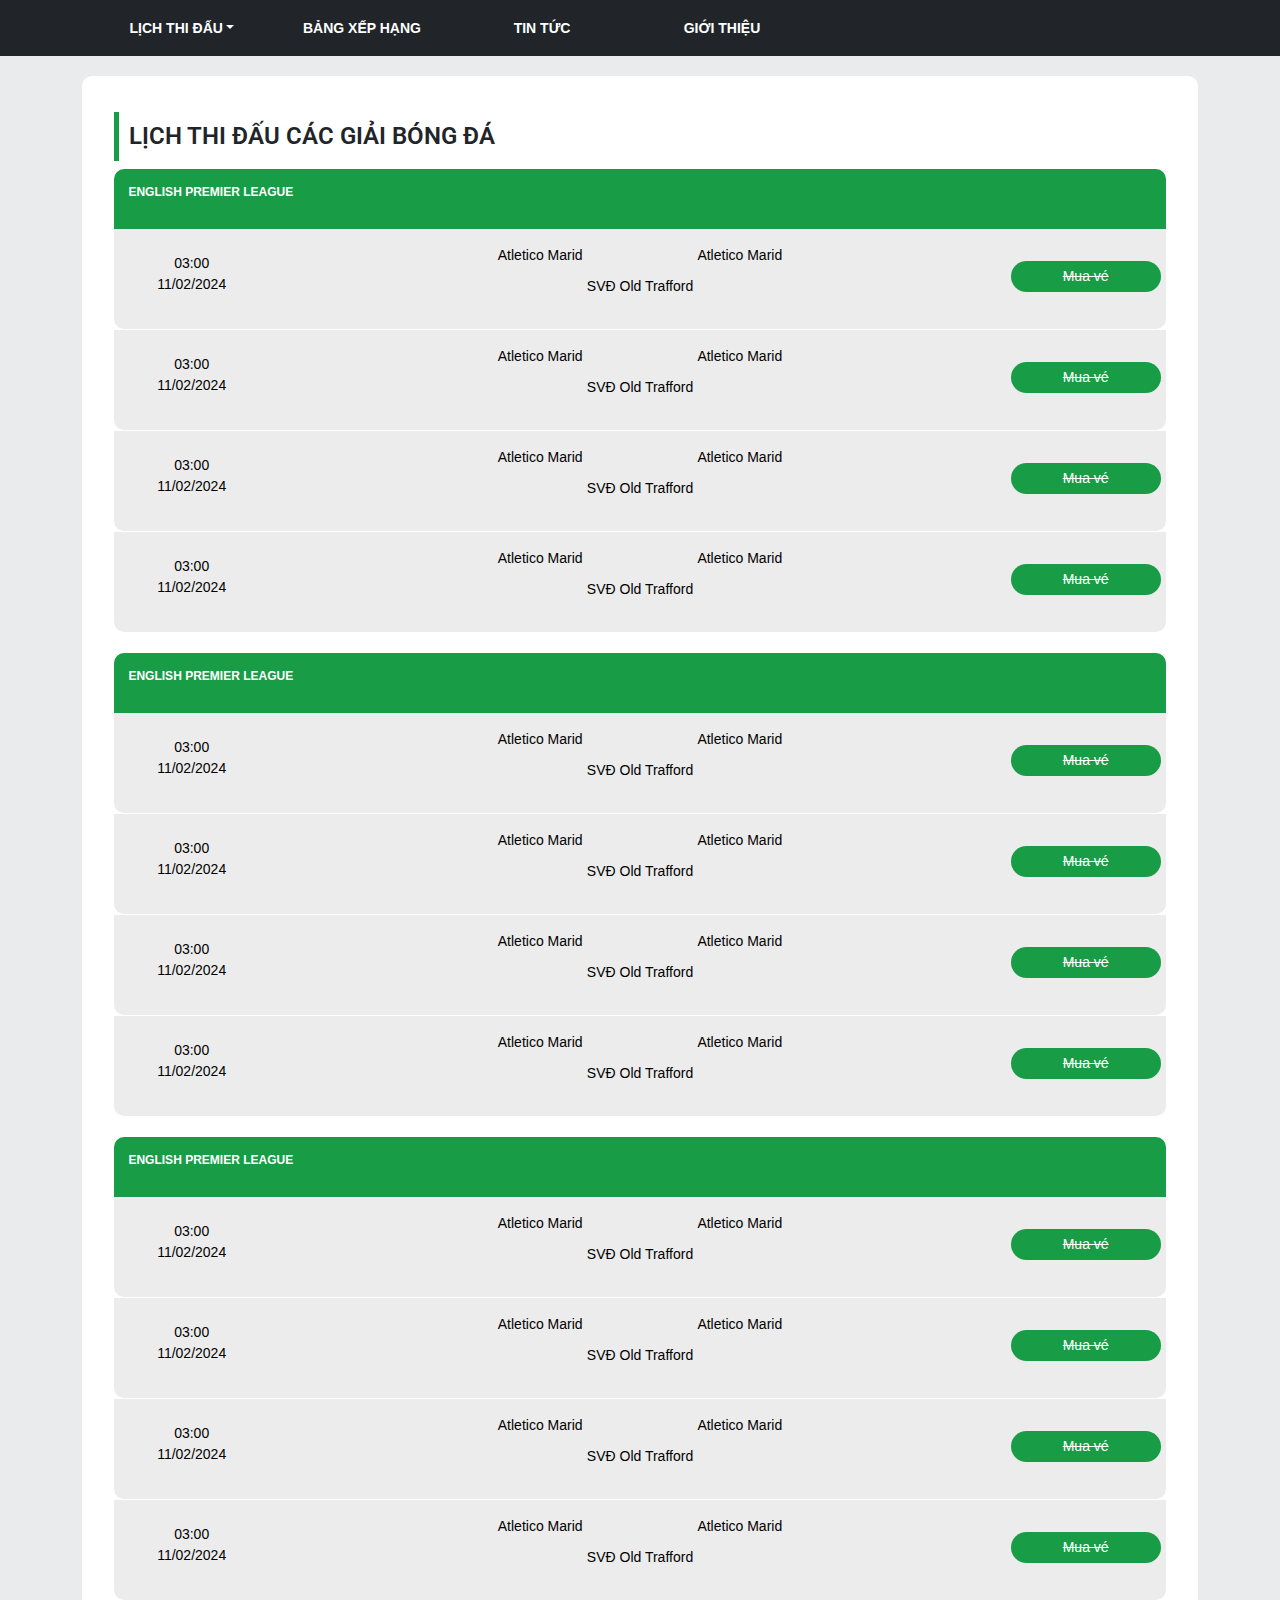
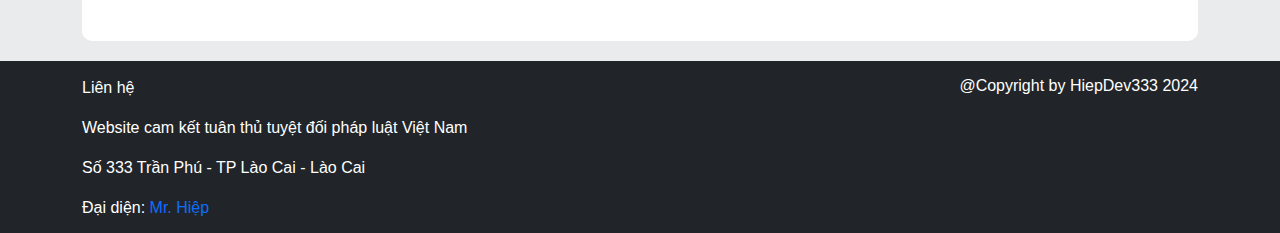
==== lichdaubongda.html @ 5869b5a8 "Add files via upload" ====
<!DOCTYPE html>
<html lang="en">

<head>
    <meta charset="UTF-8">
    <meta name="viewport" content="width=device-width, initial-scale=1.0">
    <link href="https://cdn.jsdelivr.net/npm/bootstrap@5.3.2/dist/css/bootstrap.min.css" rel="stylesheet">
    <script src="https://kit.fontawesome.com/8523ac658c.js" crossorigin="anonymous"></script>
    <link href='https://fonts.googleapis.com/css?family=Roboto' rel='stylesheet'>
    <script src="https://cdn.jsdelivr.net/npm/bootstrap@5.3.2/dist/js/bootstrap.bundle.min.js"></script>
    <link rel="stylesheet" href="./style.css">
    <link rel="shortcut icon" href="./image/slide-img-2.png" type="image/x-icon">
    <script src="./script.js"></script>
    <script src="./node_modules/jquery/dist/jquery.js"></script>
    <script src="https://cdnjs.cloudflare.com/ajax/libs/axios/0.21.1/axios.min.js"></script>
    <title>SportBookTV</title>
</head>

<body class="container-fluid">
    <header id="head-content" class="container-fluid">
        <nav
            class="navbar navbar-expand-sm bg-dark navbar-dark fixed-top justify-content-center text-uppercase h4 nav-text-editor">
            <div class="container">
                <a href="./index.html"><img id="logo" src="./image/logo.png" alt=""></a>
                <button class="navbar-toggler" type="button" data-bs-toggle="collapse"
                    data-bs-target="#collapsibleNavbar">
                    <span class="navbar-toggler-icon"></span>
                </button>
                <div class="collapse navbar-collapse " id="collapsibleNavbar">
                    <ul class="navbar-nav">
                        <li class="nav-item dropdown">
                            <a class="nav-link dropdown-toggle text-white" href="#" role="button"
                                data-bs-toggle="dropdown">Lịch thi đấu</a>
                            <ul class="dropdown-menu">
                                <li><a class="dropdown-item" href="./lichdaubongda.html">Bóng đá</a></li>
                                <li><a class="dropdown-item" href="./lichdaubongro.html">Bóng rổ</a></li>
                                <li><a class="dropdown-item" href="#">Bóng chuyển</a></li>
                                <li><a class="dropdown-item" href="#">Đua xe F1</a></li>
                                <li><a class="dropdown-item" href="#">Moto GP</a></li>
                                <li><a class="dropdown-item" href="#">Tenis</a></li>
                                <li><a class="dropdown-item" href="#">Cờ vua</a></li>
                                <li><a class="dropdown-item" href="#">Đấu kiếm</a></li>
                            </ul>
                        </li>
                        <li class="nav-item">
                            <a class="nav-link text-white" href="./xephang.html">Bảng xếp hạng</a>
                        </li>
                        <li class="nav-item">
                            <a class="nav-link text-white" href="#">Tin tức</a>
                        </li>
                        <li class="nav-item text-white">
                            <a class="nav-link text-white" href="#">Giới thiệu</a>
                        </li>
                    </ul>
                </div>
            </div>
        </nav>
    </header>

    <section id="main-content" class="container">
        <div class="description-img-football container">
            <img class="img-des container" src="./image/football-des.png" alt="">
        </div>
        <div class="wrap-gen">
            <div class="notify container">
                <div class="frame frame-football">
                    <h4>Lịch thi đấu các giải bóng đá</h4>
                </div>
            </div>
            <div class="match-content container">
                <div class="head-match head-match-football">
                    <span>
                        <img src="https://img0.aiscore.com/football/competition/6b38f4015a6b3309ad9462e6ce27ae99.png!w30"
                            alt="">
                    </span>
                    <span class="head-match-text">English Premier League</span>
                </div>
                <div class="item-match">
                    <a class="item-match-link" href="">
                        <div class="item-match-main">
                            <div class="row item-match-general">
                                <div class="col col-2 item-match-col">
                                    <div class="item-match-this-xs match-time">
                                        <div>03:00</div>
                                        <div>11/02/2024</div>
                                    </div>
                                </div>
                                <div class="col item-match-col">
                                    <div class="item-match-this">
                                        <span>Atletico Marid</span>
                                        <span>
                                            <img src="https://img0.aiscore.com/football/team/15f730f481d1ae7c75c1d28ee2862adc.png!w40"
                                                alt="">
                                        </span>
                                        <span class="fb-field">
                                            <img class="fb-field-img" src="./image/fb-field.png" alt="">
                                        </span>
                                        <span>
                                            <img src="https://img0.aiscore.com/football/team/15f730f481d1ae7c75c1d28ee2862adc.png!w40"
                                                alt="">
                                        </span>
                                        <span>Atletico Marid</span>
                                    </div>
                                    <div class="fidel-text">
                                        SVĐ Old Trafford
                                    </div>
                                </div>
                                <div class="col item-match-col col-2">
                                    <button class="item-match-btn item-match-btn-football ticket-none"><span>Mua
                                            vé</span></button>
                                </div>
                            </div>
                        </div>
                    </a>
                </div>
                <div class="item-match">
                    <a class="item-match-link" href="">
                        <div class="item-match-main">
                            <div class="row item-match-general">
                                <div class="col col-2 item-match-col">
                                    <div class="item-match-this-xs match-time">
                                        <div>03:00</div>
                                        <div>11/02/2024</div>
                                    </div>
                                </div>
                                <div class="col item-match-col">
                                    <div class="item-match-this">
                                        <span>Atletico Marid</span>
                                        <span>
                                            <img src="https://img0.aiscore.com/football/team/15f730f481d1ae7c75c1d28ee2862adc.png!w40"
                                                alt="">
                                        </span>
                                        <span class="fb-field">
                                            <img class="fb-field-img" src="./image/fb-field.png" alt="">
                                        </span>
                                        <span>
                                            <img src="https://img0.aiscore.com/football/team/15f730f481d1ae7c75c1d28ee2862adc.png!w40"
                                                alt="">
                                        </span>
                                        <span>Atletico Marid</span>
                                    </div>
                                    <div class="fidel-text">
                                        SVĐ Old Trafford
                                    </div>
                                </div>
                                <div class="col item-match-col col-2">
                                    <button class="item-match-btn item-match-btn-football ticket-none"><span>Mua
                                            vé</span></button>
                                </div>
                            </div>
                        </div>
                    </a>
                </div>
                <div class="item-match">
                    <a class="item-match-link" href="">
                        <div class="item-match-main">
                            <div class="row item-match-general">
                                <div class="col col-2 item-match-col">
                                    <div class="item-match-this-xs match-time">
                                        <div>03:00</div>
                                        <div>11/02/2024</div>
                                    </div>
                                </div>
                                <div class="col item-match-col">
                                    <div class="item-match-this">
                                        <span>Atletico Marid</span>
                                        <span>
                                            <img src="https://img0.aiscore.com/football/team/15f730f481d1ae7c75c1d28ee2862adc.png!w40"
                                                alt="">
                                        </span>
                                        <span class="fb-field">
                                            <img class="fb-field-img" src="./image/fb-field.png" alt="">
                                        </span>
                                        <span>
                                            <img src="https://img0.aiscore.com/football/team/15f730f481d1ae7c75c1d28ee2862adc.png!w40"
                                                alt="">
                                        </span>
                                        <span>Atletico Marid</span>
                                    </div>
                                    <div class="fidel-text">
                                        SVĐ Old Trafford
                                    </div>
                                </div>
                                <div class="col item-match-col col-2">
                                    <button class="item-match-btn item-match-btn-football ticket-none"><span>Mua
                                            vé</span></button>
                                </div>
                            </div>
                        </div>
                    </a>
                </div>
                <div class="item-match">
                    <a class="item-match-link" href="">
                        <div class="item-match-main">
                            <div class="row item-match-general">
                                <div class="col col-2 item-match-col">
                                    <div class="item-match-this-xs match-time">
                                        <div>03:00</div>
                                        <div>11/02/2024</div>
                                    </div>
                                </div>
                                <div class="col item-match-col">
                                    <div class="item-match-this">
                                        <span>Atletico Marid</span>
                                        <span>
                                            <img src="https://img0.aiscore.com/football/team/15f730f481d1ae7c75c1d28ee2862adc.png!w40"
                                                alt="">
                                        </span>
                                        <span class="fb-field">
                                            <img class="fb-field-img" src="./image/fb-field.png" alt="">
                                        </span>
                                        <span>
                                            <img src="https://img0.aiscore.com/football/team/15f730f481d1ae7c75c1d28ee2862adc.png!w40"
                                                alt="">
                                        </span>
                                        <span>Atletico Marid</span>
                                    </div>
                                    <div class="fidel-text">
                                        SVĐ Old Trafford
                                    </div>
                                </div>
                                <div class="col item-match-col col-2">
                                    <button class="item-match-btn item-match-btn-football ticket-none"><span>Mua
                                            vé</span></button>
                                </div>
                            </div>
                        </div>
                    </a>
                </div>
            </div>
            <div class="match-content container">
                <div class="head-match head-match-football">
                    <span>
                        <img src="https://img0.aiscore.com/football/competition/6b38f4015a6b3309ad9462e6ce27ae99.png!w30"
                            alt="">
                    </span>
                    <span class="head-match-text">English Premier League</span>
                </div>
                <div class="item-match">
                    <a class="item-match-link" href="">
                        <div class="item-match-main">
                            <div class="row item-match-general">
                                <div class="col col-2 item-match-col">
                                    <div class="item-match-this-xs match-time">
                                        <div>03:00</div>
                                        <div>11/02/2024</div>
                                    </div>
                                </div>
                                <div class="col item-match-col">
                                    <div class="item-match-this">
                                        <span>Atletico Marid</span>
                                        <span>
                                            <img src="https://img0.aiscore.com/football/team/15f730f481d1ae7c75c1d28ee2862adc.png!w40"
                                                alt="">
                                        </span>
                                        <span class="fb-field">
                                            <img class="fb-field-img" src="./image/fb-field.png" alt="">
                                        </span>
                                        <span>
                                            <img src="https://img0.aiscore.com/football/team/15f730f481d1ae7c75c1d28ee2862adc.png!w40"
                                                alt="">
                                        </span>
                                        <span>Atletico Marid</span>
                                    </div>
                                    <div class="fidel-text">
                                        SVĐ Old Trafford
                                    </div>
                                </div>
                                <div class="col item-match-col col-2">
                                    <button class="item-match-btn item-match-btn-football ticket-none"><span>Mua
                                            vé</span></button>
                                </div>
                            </div>
                        </div>
                    </a>
                </div>
                <div class="item-match">
                    <a class="item-match-link" href="">
                        <div class="item-match-main">
                            <div class="row item-match-general">
                                <div class="col col-2 item-match-col">
                                    <div class="item-match-this-xs match-time">
                                        <div>03:00</div>
                                        <div>11/02/2024</div>
                                    </div>
                                </div>
                                <div class="col item-match-col">
                                    <div class="item-match-this">
                                        <span>Atletico Marid</span>
                                        <span>
                                            <img src="https://img0.aiscore.com/football/team/15f730f481d1ae7c75c1d28ee2862adc.png!w40"
                                                alt="">
                                        </span>
                                        <span class="fb-field">
                                            <img class="fb-field-img" src="./image/fb-field.png" alt="">
                                        </span>
                                        <span>
                                            <img src="https://img0.aiscore.com/football/team/15f730f481d1ae7c75c1d28ee2862adc.png!w40"
                                                alt="">
                                        </span>
                                        <span>Atletico Marid</span>
                                    </div>
                                    <div class="fidel-text">
                                        SVĐ Old Trafford
                                    </div>
                                </div>
                                <div class="col item-match-col col-2">
                                    <button class="item-match-btn item-match-btn-football ticket-none"><span>Mua
                                            vé</span></button>
                                </div>
                            </div>
                        </div>
                    </a>
                </div>
                <div class="item-match">
                    <a class="item-match-link" href="">
                        <div class="item-match-main">
                            <div class="row item-match-general">
                                <div class="col col-2 item-match-col">
                                    <div class="item-match-this-xs match-time">
                                        <div>03:00</div>
                                        <div>11/02/2024</div>
                                    </div>
                                </div>
                                <div class="col item-match-col">
                                    <div class="item-match-this">
                                        <span>Atletico Marid</span>
                                        <span>
                                            <img src="https://img0.aiscore.com/football/team/15f730f481d1ae7c75c1d28ee2862adc.png!w40"
                                                alt="">
                                        </span>
                                        <span class="fb-field">
                                            <img class="fb-field-img" src="./image/fb-field.png" alt="">
                                        </span>
                                        <span>
                                            <img src="https://img0.aiscore.com/football/team/15f730f481d1ae7c75c1d28ee2862adc.png!w40"
                                                alt="">
                                        </span>
                                        <span>Atletico Marid</span>
                                    </div>
                                    <div class="fidel-text">
                                        SVĐ Old Trafford
                                    </div>
                                </div>
                                <div class="col item-match-col col-2">
                                    <button class="item-match-btn item-match-btn-football ticket-none"><span>Mua
                                            vé</span></button>
                                </div>
                            </div>
                        </div>
                    </a>
                </div>
                <div class="item-match">
                    <a class="item-match-link" href="">
                        <div class="item-match-main">
                            <div class="row item-match-general">
                                <div class="col col-2 item-match-col">
                                    <div class="item-match-this-xs match-time">
                                        <div>03:00</div>
                                        <div>11/02/2024</div>
                                    </div>
                                </div>
                                <div class="col item-match-col">
                                    <div class="item-match-this">
                                        <span>Atletico Marid</span>
                                        <span>
                                            <img src="https://img0.aiscore.com/football/team/15f730f481d1ae7c75c1d28ee2862adc.png!w40"
                                                alt="">
                                        </span>
                                        <span class="fb-field">
                                            <img class="fb-field-img" src="./image/fb-field.png" alt="">
                                        </span>
                                        <span>
                                            <img src="https://img0.aiscore.com/football/team/15f730f481d1ae7c75c1d28ee2862adc.png!w40"
                                                alt="">
                                        </span>
                                        <span>Atletico Marid</span>
                                    </div>
                                    <div class="fidel-text">
                                        SVĐ Old Trafford
                                    </div>
                                </div>
                                <div class="col item-match-col col-2">
                                    <button class="item-match-btn item-match-btn-football ticket-none"><span>Mua
                                            vé</span></button>
                                </div>
                            </div>
                        </div>
                    </a>
                </div>
            </div>
            <div class="match-content container">
                <div class="head-match head-match-football">
                    <span>
                        <img src="https://img0.aiscore.com/football/competition/6b38f4015a6b3309ad9462e6ce27ae99.png!w30"
                            alt="">
                    </span>
                    <span class="head-match-text">English Premier League</span>
                </div>
                <div class="item-match">
                    <a class="item-match-link" href="">
                        <div class="item-match-main">
                            <div class="row item-match-general">
                                <div class="col col-2 item-match-col">
                                    <div class="item-match-this-xs match-time">
                                        <div>03:00</div>
                                        <div>11/02/2024</div>
                                    </div>
                                </div>
                                <div class="col item-match-col">
                                    <div class="item-match-this">
                                        <span>Atletico Marid</span>
                                        <span>
                                            <img src="https://img0.aiscore.com/football/team/15f730f481d1ae7c75c1d28ee2862adc.png!w40"
                                                alt="">
                                        </span>
                                        <span class="fb-field">
                                            <img class="fb-field-img" src="./image/fb-field.png" alt="">
                                        </span>
                                        <span>
                                            <img src="https://img0.aiscore.com/football/team/15f730f481d1ae7c75c1d28ee2862adc.png!w40"
                                                alt="">
                                        </span>
                                        <span>Atletico Marid</span>
                                    </div>
                                    <div class="fidel-text">
                                        SVĐ Old Trafford
                                    </div>
                                </div>
                                <div class="col item-match-col col-2">
                                    <button class="item-match-btn item-match-btn-football ticket-none"><span>Mua
                                            vé</span></button>
                                </div>
                            </div>
                        </div>
                    </a>
                </div>
                <div class="item-match">
                    <a class="item-match-link" href="">
                        <div class="item-match-main">
                            <div class="row item-match-general">
                                <div class="col col-2 item-match-col">
                                    <div class="item-match-this-xs match-time">
                                        <div>03:00</div>
                                        <div>11/02/2024</div>
                                    </div>
                                </div>
                                <div class="col item-match-col">
                                    <div class="item-match-this">
                                        <span>Atletico Marid</span>
                                        <span>
                                            <img src="https://img0.aiscore.com/football/team/15f730f481d1ae7c75c1d28ee2862adc.png!w40"
                                                alt="">
                                        </span>
                                        <span class="fb-field">
                                            <img class="fb-field-img" src="./image/fb-field.png" alt="">
                                        </span>
                                        <span>
                                            <img src="https://img0.aiscore.com/football/team/15f730f481d1ae7c75c1d28ee2862adc.png!w40"
                                                alt="">
                                        </span>
                                        <span>Atletico Marid</span>
                                    </div>
                                    <div class="fidel-text">
                                        SVĐ Old Trafford
                                    </div>
                                </div>
                                <div class="col item-match-col col-2">
                                    <button class="item-match-btn item-match-btn-football ticket-none"><span>Mua
                                            vé</span></button>
                                </div>
                            </div>
                        </div>
                    </a>
                </div>
                <div class="item-match">
                    <a class="item-match-link" href="">
                        <div class="item-match-main">
                            <div class="row item-match-general">
                                <div class="col col-2 item-match-col">
                                    <div class="item-match-this-xs match-time">
                                        <div>03:00</div>
                                        <div>11/02/2024</div>
                                    </div>
                                </div>
                                <div class="col item-match-col">
                                    <div class="item-match-this">
                                        <span>Atletico Marid</span>
                                        <span>
                                            <img src="https://img0.aiscore.com/football/team/15f730f481d1ae7c75c1d28ee2862adc.png!w40"
                                                alt="">
                                        </span>
                                        <span class="fb-field">
                                            <img class="fb-field-img" src="./image/fb-field.png" alt="">
                                        </span>
                                        <span>
                                            <img src="https://img0.aiscore.com/football/team/15f730f481d1ae7c75c1d28ee2862adc.png!w40"
                                                alt="">
                                        </span>
                                        <span>Atletico Marid</span>
                                    </div>
                                    <div class="fidel-text">
                                        SVĐ Old Trafford
                                    </div>
                                </div>
                                <div class="col item-match-col col-2">
                                    <button class="item-match-btn item-match-btn-football ticket-none"><span>Mua
                                            vé</span></button>
                                </div>
                            </div>
                        </div>
                    </a>
                </div>
                <div class="item-match">
                    <a class="item-match-link" href="">
                        <div class="item-match-main">
                            <div class="row item-match-general">
                                <div class="col col-2 item-match-col">
                                    <div class="item-match-this-xs match-time">
                                        <div>03:00</div>
                                        <div>11/02/2024</div>
                                    </div>
                                </div>
                                <div class="col item-match-col">
                                    <div class="item-match-this">
                                        <span>Atletico Marid</span>
                                        <span>
                                            <img src="https://img0.aiscore.com/football/team/15f730f481d1ae7c75c1d28ee2862adc.png!w40"
                                                alt="">
                                        </span>
                                        <span class="fb-field">
                                            <img class="fb-field-img" src="./image/fb-field.png" alt="">
                                        </span>
                                        <span>
                                            <img src="https://img0.aiscore.com/football/team/15f730f481d1ae7c75c1d28ee2862adc.png!w40"
                                                alt="">
                                        </span>
                                        <span>Atletico Marid</span>
                                    </div>
                                    <div class="fidel-text">
                                        SVĐ Old Trafford
                                    </div>
                                </div>
                                <div class="col item-match-col col-2">
                                    <button class="item-match-btn item-match-btn-football ticket-none"><span>Mua
                                            vé</span></button>
                                </div>
                            </div>
                        </div>
                    </a>
                </div>
            </div>
        </div>
    </section>

    <footer id="foot-content" class="bg-dark container-fluid">
        <div class="wrap container">
            <div class="row">
                <div class="col">
                    <div class="contact">
                        <span class="contact-title">Liên hệ</span>
                        <a href="" class="link-contact">
                            <i class="fa-brands fa-square-facebook" style="color: #ffffff;"></i>
                        </a>
                        <a href="" class="link-contact">
                            <i class="fa-brands fa-instagram" style="color: #ffffff;"></i>
                        </a>
                        <a href="" class="link-contact">
                            <i class="fa-brands fa-square-whatsapp" style="color: #ffffff;"></i>
                        </a>
                        <a href="" class="link-contact">
                            <i class="fa-solid fa-phone" style="color: #ffffff;"></i>
                        </a>
                        <div style="color: #ffffff;"><span>Website cam kết tuân thủ tuyệt đối pháp luật Việt Nam</span></div>                     
                        <div style="color: #ffffff;"><span>Số 333 Trần Phú - TP Lào Cai - Lào Cai</span></div>
                        <div style="color: #ffffff;"><span>Đại diện: <a href="https://zalo.me/0392931333">Mr. Hiệp</a></span></div>
                    </div>
                </div>
                <div class="col">
                    <div class="contact"><span class="contact-des">@Copyright by HiepDev333 2024</i></span>
                    </div>
                </div>
            </div>
        </div>
    </footer>
</body>

</html>
---- style.css ----
* {
    font-family: Arial;
    box-sizing: border-box;
    text-decoration: none !important;
    scroll-behavior: auto;
}

nav {
    z-index: 0;
}

.nav-text-editor {
    padding: 0 10px;
    line-height: 40px;
    font-weight: 600;
    font-size: 14px;
    cursor: pointer;
}

.navbar-nav>.nav-item {
    margin-left: 20px;
    width: 160px;
    display: inline-block;
    text-align: center;

}

#logo {
    height: 40px;
    width: auto;
}

.navbar-nav>.nav-item>a:hover {
    background-color: #acabab;
    color: black !important;
}

.navbar-nav>li>.dropdown-menu {
    background-color: #212529;
    color: white;
    font-weight: 600;
    font-size: 14px;
}

.dropdown-item {
    color: white;
}

.navbar-nav>li>.dropdown-menu>a:hover {
    background: #fff;
    color: #212529 !important;
}

.carousel-control-prev-icon {
    background-image: url("data:image/svg+xml;charset=utf8,%3Csvg xmlns='http://www.w3.org/2000/svg' fill='%212529' viewBox='0 0 8 8'%3E%3Cpath d='M5.25 0l-4 4 4 4 1.5-1.5-2.5-2.5 2.5-2.5-1.5-1.5z'/%3E%3C/svg%3E") !important;
}

.carousel-control-next-icon {
    background-image: url("data:image/svg+xml;charset=utf8,%3Csvg xmlns='http://www.w3.org/2000/svg' fill='%212529' viewBox='0 0 8 8'%3E%3Cpath d='M2.75 0l-1.5 1.5 2.5 2.5-2.5 2.5 1.5 1.5 4-4-4-4z'/%3E%3C/svg%3E") !important;
}

body {
    background: #eaebed;
    padding: 0 !important;
}

#contest {
    margin-top: 20px;
    padding-bottom: 20px;
    padding-left: 0px !important;
    padding-right: 0px !important;
}

.description {
    margin-top: 50px;
    max-width: 1360px;
    background-color: #fff;
    border-radius: 10px;
}

.headline,
.highlight {
    font-size: 46px;
    font-family: Roboto;
    text-transform: uppercase;
    font-weight: 700;
    margin-bottom: 1.2rem;
}

.highlight-sm {
    font-family: Roboto;
    text-transform: uppercase;
    font-size: 30px !important;
    color: black !important;
}

.headline {
    padding: 100px 20px 0px 20px;
    color: black;
}

.highlight {
    color: #189c46;
}

.para {
    color: rgb(0, 0, 0);
    padding-left: 20px;
}

.des-img {
    width: 100%;
    margin-top: 110px;
    margin-bottom: 50px;
}

.sport-title {
    padding-left: 1rem;
    border-left: 5px solid #189c46;
    margin-bottom: 0;
    text-transform: uppercase;
    font-family: Roboto;
    font-weight: bold;
}

.basketball-title {
    border-left: 5px solid #ffc400;
}

.tenis-title {
    border-left: 5px solid #0051ff;
}

.football-content {
    margin-top: 10px;
}

.item {
    background: #7e7e7e;
    box-shadow: 0 0 40px 40px rgba(255, 255, 255, 0.3) inset;
    color: white;
    text-align: center;
    border-radius: 0.75rem;
    margin: 5px;
}

.item-header {
    display: block;
    text-align: center;
    text-transform: uppercase;
}

.team-logo-img {
    width: 50%;
}

.team-name>h3 {
    font-size: 14px;
    font-weight: 500;
}

.league-name {
    display: block;
    text-align: center;
    background-color: rgba(0, 0, 0, 0.253);
    border-radius: 0 0 8px 8px;
    display: inline-block;
    line-height: 24px;
    padding: 0 12px;
    font-size: 11px;
    text-transform: uppercase;
}

.item-bottom {
    border-top: 1px dotted rgb(255, 255, 255);
    border-radius: 0 0 8px 8px;
    padding: 10px;
}

.team-name {
    padding: 10px;
}

.status {
    display: block;
    text-align: center;
    background-color: rgba(255, 55, 55, 0.75);
    border-radius: 8px 8px 8px 8px;
    line-height: 24px;
    padding: 0 12px;
    font-size: 11px;
    text-transform: uppercase;
    float: right;
}

.result {
    margin-top: 0.75rem;
    font-weight: bold;
    font-size: 30px;
}

.sports {
    margin-bottom: 20px;
    background-color: #fff;
    border-radius: 10px;
    padding: 20px;
}

#foot-content {
    z-index: 5;
}

.contact {
    line-height: 40px;
    padding-top: 5px;
    padding-bottom: 5px;
}

.contact-title {
    color: #ffffff;
    padding-right: 10px;
}

.link-contact {
    font-size: 20px;
    padding: 0 10px;
    text-decoration: none;
}

.contact-des {
    color: #ffffff;
    text-align: end;
    float: right;
}

.slidebar {
    width: 50%;
    padding-top: 10px;
}

.carousel-caption {
    color: black;
}

.dropdown-menu {
    margin-top: -0.15rem !important;
    background: #363636b4 !important;
}

.notify {
    padding-top: 1rem;

}

.frame>h4 {
    padding: 10px;
    font-family: Roboto;
    font-weight: 600;
    text-transform: uppercase;
}

.frame-football>h4 {
    border-left: 5px solid #189c46;
}

.frame-basketball>h4 {
    border-left: 5px solid #ffc400;
}

.league-name-large {
    background-color: #189c46;
    border-top-right-radius: 1.5rem;
    border-top-left-radius: 1.5rem;
    margin-bottom: 5px;
}

.foot-table {
    height: 4rem;
    background-color: #189c46;
    border-bottom-right-radius: 1.5rem;
    border-bottom-left-radius: 1.5rem;
    margin-top: -0.75rem;
    margin-bottom: 20px;
}

.btn-league {
    padding: 2px;
    width: 100px;
    border: none;
    border-radius: 0.75rem;
    margin: 20px 5px;
    background-color: #ffffff;
    color: black;
    font-size: 14px;
    font-weight: bold;
}

.btn-league:hover {
    color: #00cc47;
}

table {
    font-size: 14px;
}

thead {
    text-align: center;
}

#th-clb {
    text-align: start;
}

.id {
    margin: 0px 10px;
}

.point-score {
    text-align: center;
    vertical-align: middle;
}

#UEFA,
#NBA,
#UEFA-player,
#NBA-player,
#UEFA-des,
#NBA-des {
    display: none;
}

#EPL,
#UEFA,
#NBA,
#EPL-player,
#UEFA-player,
#NBA-player {
    text-align: center;
}

td {
    line-height: 50px;
    padding: 0;
}

.td-01,
.td-01-02 {
    width: 20rem;
}

.td-01 {
    text-align: start;
}

.last5match {
    display: inline-block;
    width: 20px;
    height: 20px;
    border-radius: 50%;
    color: #fff;
    background: #52af2f;
    text-align: center;
    line-height: 20px;
}

.lossmatch {
    background: #e74c5b;
}

.table-left {
    width: 800px !important;
}

.head-match {
    height: 60px;
    padding: 10px;
    border-top-left-radius: 10px;
    border-top-right-radius: 10px;
}

.head-match-football {
    background-color: #189c46;
}

.head-match-basketball {
    background-color: #e4af00;
}

.head-match-text {
    text-transform: uppercase;
    font-size: 12px;
    font-weight: bold;
    color: white;
}

.item-match-main {
    height: 100px;
    background-color: #ececec;
    border-bottom-left-radius: 10px;
    border-bottom-right-radius: 10px;
}

.item-match-col {
    font-size: 14px;
    vertical-align: middle;
}

.item-match-btn {
    border: none;
    color: white;
    border-radius: 1.75rem;
    margin-top: 2rem;
    min-width: 150px;
    padding: 5px 0px;
    width: 75px;
}

.item-match-btn-football {
    background-color: #189c46;
}

.item-match-btn-basketball {
    background-color: #e4af00
}

.item-match {
    border-bottom: 0.5px solid #ffffff;
}

.item-match-this-sm {
    margin-top: 0.55rem;
}

.match-time {
    text-align: center;
}

.item-match-result {
    padding: 10px 0px;
}

.item-match-this-xs {
    margin-top: 1.5rem;
}

.item-match-general {
    color: black;
}

.item-match-result-l {
    padding: 5px 0px;
}

.item-match-link:hover .item-match-main {
    background-color: #bdbdbd;
}

.match-content {
    margin-bottom: 20px;
    background-color: #ffffff;
}

.fb-field-img {
    width: 5%;
}

.fb-field {
    padding: 0px 50px;
}

.item-match-this {
    margin-top: 1rem;
   text-align: center;
}

.fidel-text {
    text-align: center;
    margin-top: 10px;
}

.description-img-football {
    margin-top: 3rem;
    padding-top: 0.5rem;
    border-radius: 10px;
    background-color: #fff;
    width: fit-content;
}

.img-des {
    display: block;
    margin-left: auto;
    margin-right: auto;
    width: inherit;
}

.ticket-none {
    text-decoration: line-through !important;
}

.epl-img-des {
    width: 100%;
}

#insert-btn {
    margin-top: 500px;
}
.wrap-gen {
    background-color: #fff;
    border-radius: 10px;
    padding: 20px;
    margin: 20px 0px;
}
marquee {
    font-style: italic;
    margin-top: 80px;
}

.macth-now {
    height: 100px;
    background-color: #189c46;
    border-bottom-left-radius: 10px;
    border-bottom-right-radius: 10px;
}

.img-logo-live,
.result-live,
.team-live {
    margin-top: auto;
    margin-bottom: auto;
    margin-left: 30px;
    margin-right: 30px;
    font-size: 30px;
    color: white;
    font-weight: 600;
}

.team-live {
    font-size: 16px;
    font-weight: normal;
}

.video-player,
.comment-danhgia {
    margin-top: 20px;
    border-radius: 20px;
    background-color: #fff;
    border-radius: 10px;
    padding: 20px;
}

.video-frame>div>h6,
.comment-frame>h6 {
    font-weight: 600;
    font-style: italic;
    text-transform: uppercase;
    font-size: 14px;
}

.comment-live {
    height: 600px;
    border: 1px solid rgb(211, 209, 209);
    background-color: #fff;
    border-radius: 20px;
    overflow-y: auto
}

.head-section {
    background-color: #fff;
    border-radius: 20px;
}

.match-now-row>td {
    text-align: center;
    font-size: 13px;
}

.btn-watch-now {
    border: none;
    background-color: #fff;
}

.team-match:hover+.time-match {
    background-color: #ececec;
}

.team-match:hover {
    background-color: #ececec;
}

.comment-now>textarea {
    border-radius: 5px;
    border: 1px solid #ececec;
    resize: none;
    text-indent: 10px;
    color: black;
}

.btn-cmt {
    float: right;
    border: none;
    border-radius: 10px;
    padding: 10px 30px;
}

.btn-cmt:hover {
    background-color: #7e7e7e;
    color: white;
}

.commnet-old {
    background-color: #d8f8e4;
    width: 620px;
    border-radius: 10px;
}

.commnet-old>p {
    padding: 0.2rem;
    margin-left: 1rem;
}

.commnet-name {
    font-weight: 600;
}

.comment-time {
    font-style: italic;
    padding-right: 0.5em;
}

.cmt-flex {
    display: flex;
    flex-direction: row;
    flex-wrap: nowrap;
    justify-content: space-between;
    align-items: stretch;
    align-content: stretch;
}

#name-viewer {
    margin-left: 75px;
}
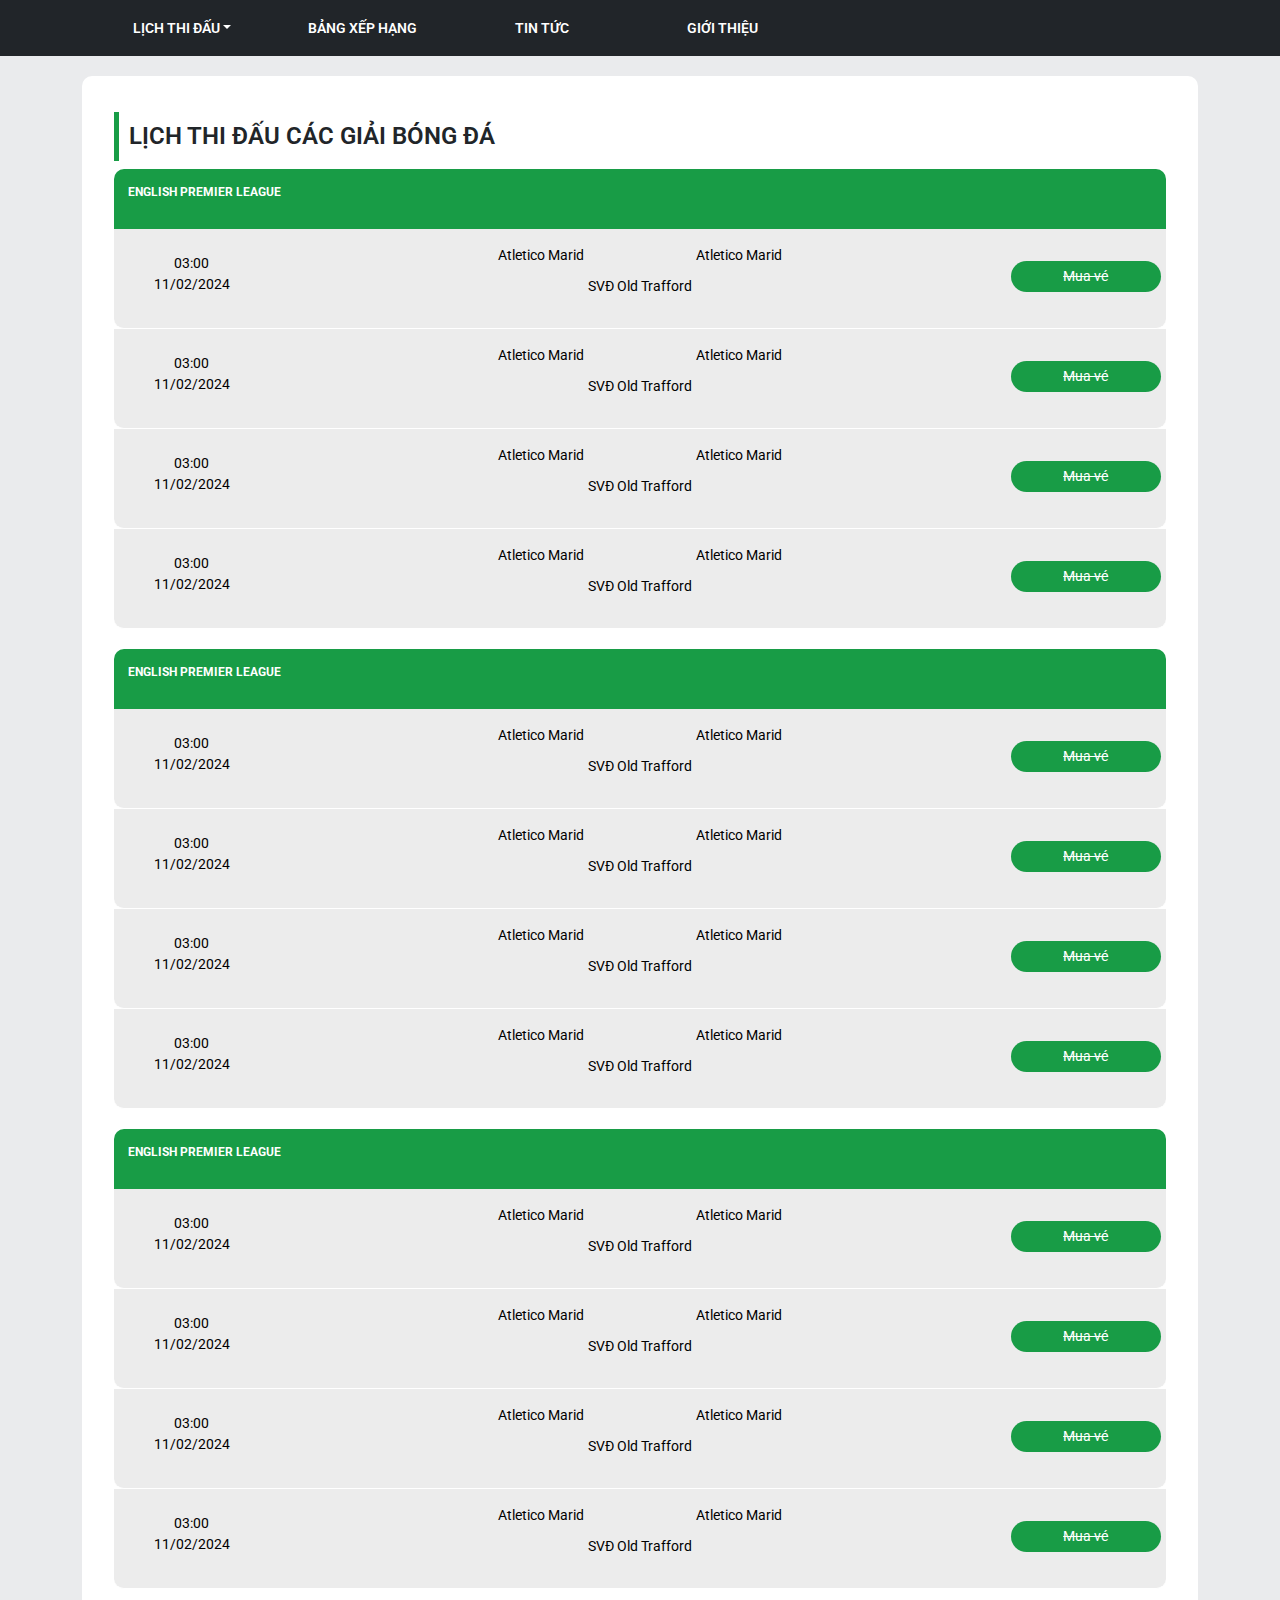
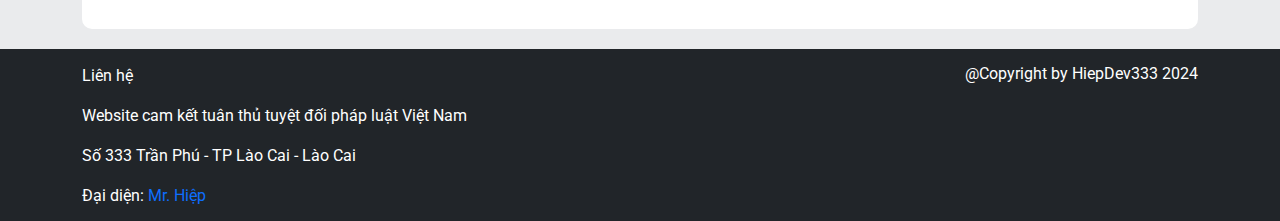
==== commit 495629e6: "Add files via upload" ====
--- a/lichdaubongda.html
+++ b/lichdaubongda.html
@@ -46,7 +46,7 @@
                             <a class="nav-link text-white" href="./xephang.html">Bảng xếp hạng</a>
                         </li>
                         <li class="nav-item">
-                            <a class="nav-link text-white" href="#">Tin tức</a>
+                            <a class="nav-link text-white" href="./tintuc.html">Tin tức</a>
                         </li>
                         <li class="nav-item text-white">
                             <a class="nav-link text-white" href="#">Giới thiệu</a>
@@ -571,9 +571,11 @@
                         <a href="" class="link-contact">
                             <i class="fa-solid fa-phone" style="color: #ffffff;"></i>
                         </a>
-                        <div style="color: #ffffff;"><span>Website cam kết tuân thủ tuyệt đối pháp luật Việt Nam</span></div>                     
+                        <div style="color: #ffffff;"><span>Website cam kết tuân thủ tuyệt đối pháp luật Việt Nam</span>
+                        </div>
                         <div style="color: #ffffff;"><span>Số 333 Trần Phú - TP Lào Cai - Lào Cai</span></div>
-                        <div style="color: #ffffff;"><span>Đại diện: <a href="https://zalo.me/0392931333">Mr. Hiệp</a></span></div>
+                        <div style="color: #ffffff;"><span>Đại diện: <a href="https://zalo.me/0392931333">Mr.
+                                    Hiệp</a></span></div>
                     </div>
                 </div>
                 <div class="col">
@@ -583,6 +585,20 @@
             </div>
         </div>
     </footer>
+
+    <script>
+        document.addEventListener("DOMContentLoaded", function () {
+            // Trích xuất mảng HTML từ localStorage
+            var storedHtmlArray =
+                JSON.parse(localStorage.getItem("teamObjectArray")) || [];
+
+            // Hiển thị HTML trong thẻ insert-html
+            if (storedHtmlArray.length > 0) {
+                var htmlToShow = storedHtmlArray.map((item) => item.html).join("");
+                document.getElementById("match-content").innerHTML = htmlToShow;
+            }
+        });
+    </script>
 </body>
 
 </html>--- a/style.css
+++ b/style.css
@@ -1,5 +1,5 @@
 * {
-    font-family: Arial;
+    font-family: 'Roboto';
     box-sizing: border-box;
     text-decoration: none !important;
     scroll-behavior: auto;
@@ -144,6 +144,10 @@
     margin: 5px;
 }
 
+.item:hover {
+    background: #464646;
+}
+
 .item-header {
     display: block;
     text-align: center;
@@ -152,6 +156,12 @@
 
 .team-logo-img {
     width: 50%;
+}
+
+@keyframes beat {
+    to {
+        transform: scale(1.1);
+    }
 }
 
 .team-name>h3 {
@@ -191,6 +201,8 @@
     font-size: 11px;
     text-transform: uppercase;
     float: right;
+    animation: beat 0.65s infinite alternate;
+    transform-origin: center;
 }
 
 .result {
@@ -398,6 +410,8 @@
     background-color: #ececec;
     border-bottom-left-radius: 10px;
     border-bottom-right-radius: 10px;
+    padding-bottom: 2px;
+    border-bottom: 1px solid #fff;
 }
 
 .item-match-col {
@@ -424,7 +438,7 @@
 }
 
 .item-match {
-    border-bottom: 0.5px solid #ffffff;
+    
 }
 
 .item-match-this-sm {
@@ -470,7 +484,7 @@
 
 .item-match-this {
     margin-top: 1rem;
-   text-align: center;
+    text-align: center;
 }
 
 .fidel-text {
@@ -490,7 +504,6 @@
     display: block;
     margin-left: auto;
     margin-right: auto;
-    width: inherit;
 }
 
 .ticket-none {
@@ -504,12 +517,14 @@
 #insert-btn {
     margin-top: 500px;
 }
+
 .wrap-gen {
     background-color: #fff;
     border-radius: 10px;
     padding: 20px;
     margin: 20px 0px;
 }
+
 marquee {
     font-style: italic;
     margin-top: 80px;
@@ -638,4 +653,100 @@
 
 #name-viewer {
     margin-left: 75px;
+}
+#hot-news {
+    background-color: #fff;
+    border-radius: 10px;
+    padding-left: 50px;
+    padding-top: 30px;
+    margin-top: -40px;
+}
+#more-news {
+    background-color: #fff;
+    border-radius: 10px;
+    padding-left: 50px;
+    padding-top: 30px;
+    padding-bottom: 30px;
+    margin-top: 20px;
+    margin-bottom: 20px;
+}
+.body {
+    
+    margin-top: 100px;
+    font-family: 'Roboto-Bold';
+}
+
+.image-container {
+    position: relative;
+    width: 750px;
+}
+
+.caption {
+    position: absolute;
+    bottom: 0;
+    max-width: 740px;
+    color: #fff;
+    padding: 10px;
+    width: 100%;
+    background-image: linear-gradient(0deg, rgba(0, 0, 0, 0.9019607843137255) 0%, rgba(0, 0, 0, 0) 99%);
+    font-size: 30px;
+    font-weight: 600;
+}
+
+.img-news-list {
+    max-width: 150px;
+    height: 100px;
+}
+.news-list {
+    color: black;
+}
+.hover-p:hover {
+    color: #189c46;
+}
+.bot-border {
+   margin-bottom: 20px;
+}
+
+.news-content {
+    padding-bottom: 30px;
+}
+
+.text-h5 {
+    color: black;
+    font-weight: 600;
+    font-size: 18px;
+}
+.text-h5:hover {
+    color: #189c46;
+}
+.text-p {
+    color: #676767;
+    font-size: 14px;
+}
+.content-col-8 {
+    padding-bottom: 30px;
+    border-bottom: 1px solid #ccc;
+    padding-top: 30px;
+}
+
+.text-title-news {
+    font-weight: bold;
+    color: #189c46;
+    text-transform: uppercase;
+}
+.text-p-bold {
+    font-weight: 600;
+    font-size: 14px;
+    padding: 0px 15px 0px 20px;
+    color: black;
+}
+.text-p-bold:hover {
+    color: #189c46;
+}
+.hightlight-flex {
+    margin-bottom: 30px;
+    padding-top: 10px;
+}
+.highlight-link {
+    padding: 10px 0px;
 }